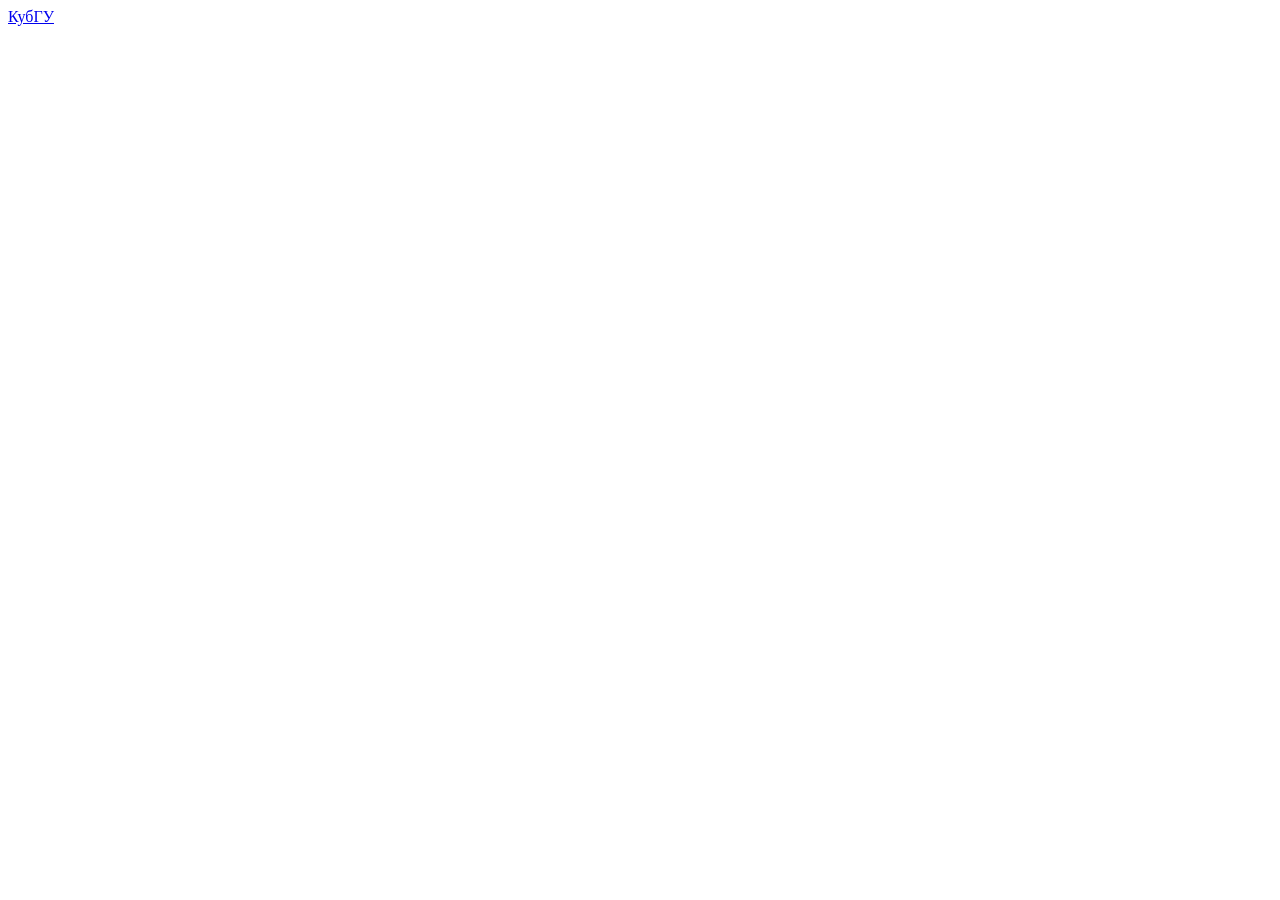
==== index.html @ 78f4106e "Add files via upload" ====
<!DOCTYPE html>
<html lang="en">
<head>
    <meta charset="UTF-8">
    <title>Title</title>
</head>
<body>
<a href="https://www.kubsu.ru/" title="Официальный сайтКубанского государственного университета">КубГУ</a>
</body>
</html>
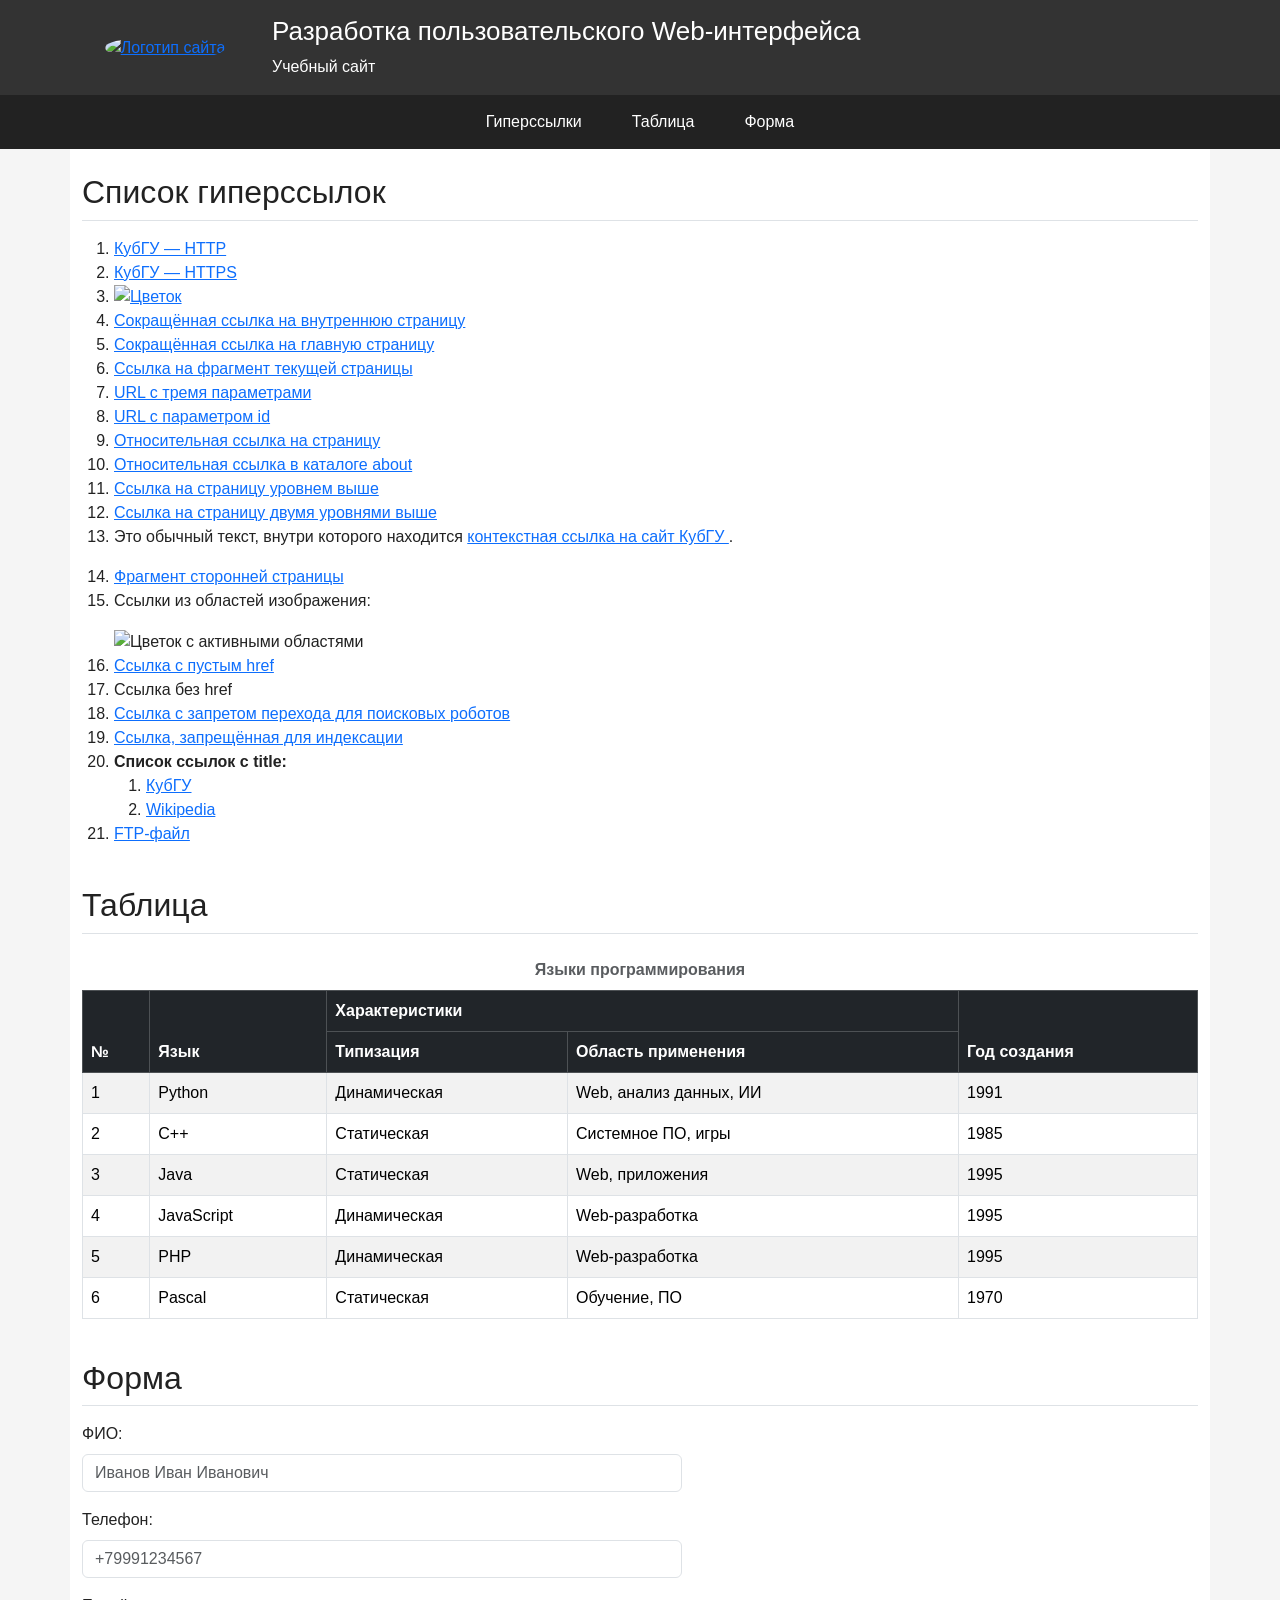
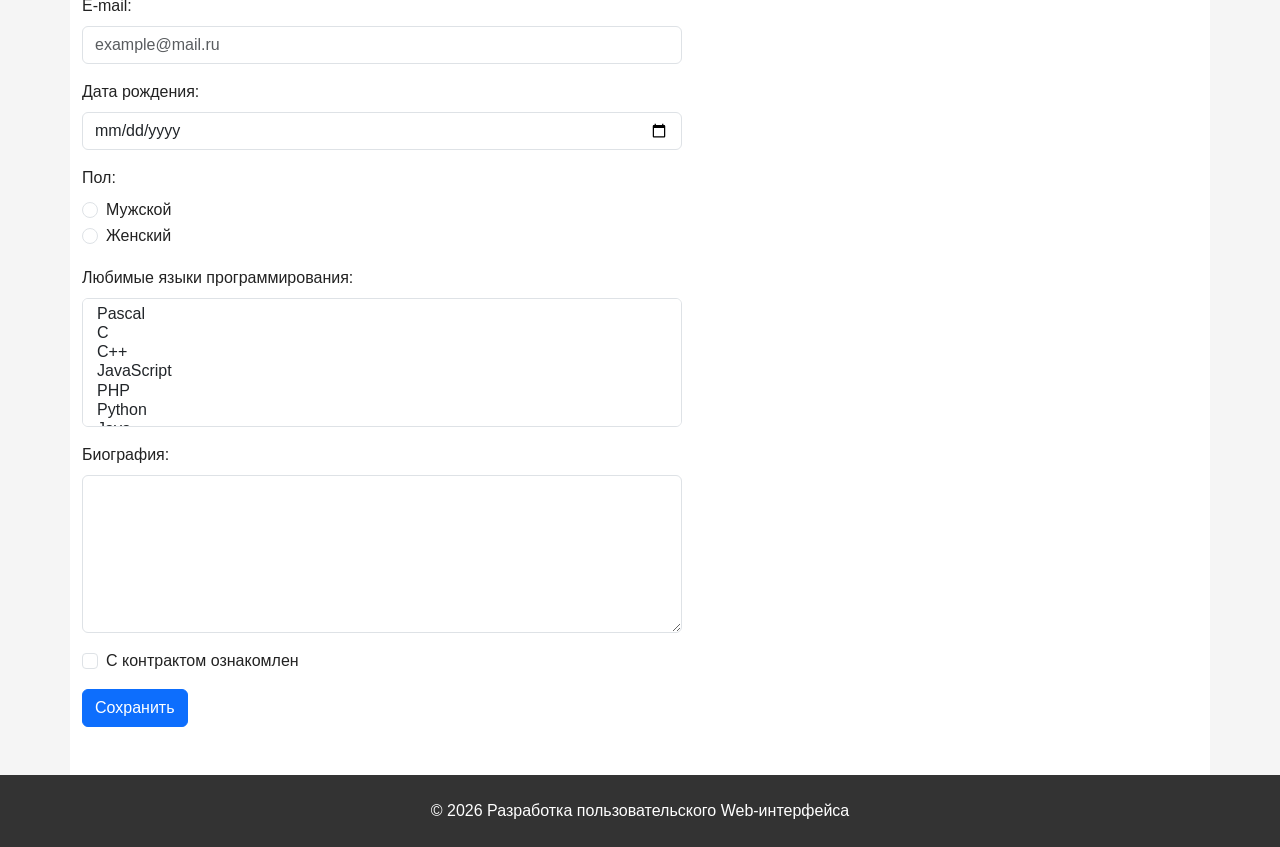
==== commit 32337b1a: "index.html" ====
--- a/index.html
+++ b/index.html
@@ -1,10 +1,576 @@
 <!DOCTYPE html>
-<html lang="en">
+<html lang="ru">
 <head>
     <meta charset="UTF-8">
-    <title>Title</title>
+    <meta name="viewport" content="width=device-width, initial-scale=1.0">
+    <meta name="description" content="Учебная страница по разработке пользовательского Web-интерфейса">
+    <title>Разработка пользовательского Web-интерфейса</title>
+
+    <!-- Bootstrap -->
+    <link
+        href="https://cdn.jsdelivr.net/npm/bootstrap@5.3.3/dist/css/bootstrap.min.css"
+        rel="stylesheet">
+
+    <!-- Собственные стили -->
+    <link rel="stylesheet" href="style.css">
 </head>
+
 <body>
-<a href="https://www.kubsu.ru/" title="Официальный сайтКубанского государственного университета">КубГУ</a>
+
+<header class="site-header">
+    <div class="container py-3">
+        <div class="row align-items-center">
+            <div class="col-12 col-md-2 text-center">
+                <a href="/">
+                    <img
+                        src="ozero.jpg"
+                        alt="Логотип сайта"
+                        class="logo img-fluid rounded-circle">
+                </a>
+            </div>
+
+            <div class="col-12 col-md-10 text-center text-md-start mt-3 mt-md-0">
+                <h1 class="mb-2">Разработка пользовательского Web-интерфейса</h1>
+                <p class="mb-0">Учебный сайт</p>
+            </div>
+        </div>
+    </div>
+</header>
+
+
+<nav class="site-nav" aria-label="Основная навигация">
+    <div class="container">
+        <ul class="nav flex-column flex-md-row justify-content-center">
+            <li class="nav-item">
+                <a class="nav-link text-center" href="#links">Гиперссылки</a>
+            </li>
+            <li class="nav-item">
+                <a class="nav-link text-center" href="#table">Таблица</a>
+            </li>
+            <li class="nav-item">
+                <a class="nav-link text-center" href="#form">Форма</a>
+            </li>
+        </ul>
+    </div>
+</nav>
+
+
+<main class="container py-4">
+    <div class="row">
+
+        <!--
+            В HTML ссылки идут ПЕРЕД таблицей.
+            На мобильном устройстве таблица отображается первой
+            благодаря Bootstrap order.
+        -->
+
+        <!-- Список ссылок -->
+        <section
+            id="links"
+            class="col-12 order-2 order-md-1 mb-4">
+
+            <h2 class="border-bottom pb-2 mb-3">
+                Список гиперссылок
+            </h2>
+
+            <ol>
+
+                <!-- 1 -->
+                <li>
+                    <a href="http://kubsu.ru/">
+                        КубГУ — HTTP
+                    </a>
+                </li>
+
+                <!-- 2 -->
+                <li>
+                    <a href="https://kubsu.ru/">
+                        КубГУ — HTTPS
+                    </a>
+                </li>
+
+                <!-- 3 -->
+                <li>
+                    <a href="https://kubsu.ru/">
+                        <img
+                            src="persik.jpg"
+                            alt="Цветок"
+                            class="img-fluid image-link">
+                    </a>
+                </li>
+
+                <!-- 4 -->
+                <li>
+                    <a href="/about.html">
+                        Сокращённая ссылка на внутреннюю страницу
+                    </a>
+                </li>
+
+                <!-- 5 -->
+                <li>
+                    <a href="/">
+                        Сокращённая ссылка на главную страницу
+                    </a>
+                </li>
+
+                <!-- 6 -->
+                <li>
+                    <a href="#form">
+                        Ссылка на фрагмент текущей страницы
+                    </a>
+                </li>
+
+                <!-- 7 -->
+                <li>
+                    <a href="https://example.com/?name=Matvey&amp;group=PI11&amp;year=2026">
+                        URL с тремя параметрами
+                    </a>
+                </li>
+
+                <!-- 8 -->
+                <li>
+                    <a href="https://example.com/?id=123">
+                        URL с параметром id
+                    </a>
+                </li>
+
+                <!-- 9 -->
+                <li>
+                    <a href="page.html">
+                        Относительная ссылка на страницу
+                    </a>
+                </li>
+
+                <!-- 10 -->
+                <li>
+                    <a href="about/about.html">
+                        Относительная ссылка в каталоге about
+                    </a>
+                </li>
+
+                <!-- 11 -->
+                <li>
+                    <a href="../page.html">
+                        Ссылка на страницу уровнем выше
+                    </a>
+                </li>
+
+                <!-- 12 -->
+                <li>
+                    <a href="../../page.html">
+                        Ссылка на страницу двумя уровнями выше
+                    </a>
+                </li>
+
+                <!-- 13 -->
+                <li>
+                    <p>
+                        Это обычный текст, внутри которого находится
+                        <a href="https://kubsu.ru/">
+                            контекстная ссылка на сайт КубГУ
+                        </a>.
+                    </p>
+                </li>
+
+                <!-- 14 -->
+                <li>
+                    <a href="https://ru.wikipedia.org/wiki/HTML#История">
+                        Фрагмент сторонней страницы
+                    </a>
+                </li>
+
+                <!-- 15 -->
+                <li>
+                    <p>Ссылки из областей изображения:</p>
+
+                    <img
+                        src="flower.jpg"
+                        alt="Цветок с активными областями"
+                        class="img-fluid image-map"
+                        usemap="#flower-map">
+
+                    <map name="flower-map">
+                        <area
+                            shape="rect"
+                            coords="109,117,234,273"
+                            href="https://kubsu.ru/"
+                            alt="КубГУ">
+
+                        <area
+                            shape="circle"
+                            coords="297,203,70"
+                            href="https://www.wikipedia.org/"
+                            alt="Wikipedia">
+                    </map>
+                </li>
+
+                <!-- 16 -->
+                <li>
+                    <a href="">
+                        Ссылка с пустым href
+                    </a>
+                </li>
+
+                <!-- 17 -->
+                <li>
+                    <a>
+                        Ссылка без href
+                    </a>
+                </li>
+
+                <!-- 18 -->
+                <li>
+                    <a
+                        href="https://example.com/"
+                        rel="nofollow">
+                        Ссылка с запретом перехода для поисковых роботов
+                    </a>
+                </li>
+
+                <!-- 19 -->
+                <li>
+                    <a
+                        href="https://example.com/"
+                        rel="nofollow">
+                        Ссылка, запрещённая для индексации
+                    </a>
+                </li>
+
+                <!-- 20 -->
+                <li>
+                    <strong>Список ссылок с title:</strong>
+
+                    <ol title="Дополнительные ссылки">
+                        <li>
+                            <a
+                                href="https://kubsu.ru/"
+                                title="Официальный сайт КубГУ">
+                                КубГУ
+                            </a>
+                        </li>
+
+                        <li>
+                            <a
+                                href="https://www.wikipedia.org/"
+                                title="Энциклопедия Wikipedia">
+                                Wikipedia
+                            </a>
+                        </li>
+                    </ol>
+                </li>
+
+                <!-- 21 -->
+                <li>
+                    <a href="ftp://example.com/file.txt">
+                        FTP-файл
+                    </a>
+                </li>
+
+            </ol>
+        </section>
+
+
+        <!-- Таблица -->
+        <section
+            id="table"
+            class="col-12 order-1 order-md-2 mb-4">
+
+            <h2 class="border-bottom pb-2 mb-3">
+                Таблица
+            </h2>
+
+            <div class="table-responsive">
+                <table class="table table-bordered table-striped align-middle">
+                    <caption class="caption-top text-center fw-bold">
+                        Языки программирования
+                    </caption>
+
+                    <thead class="table-dark">
+                        <tr>
+                            <th rowspan="2" scope="col">№</th>
+                            <th rowspan="2" scope="col">Язык</th>
+                            <th colspan="2" scope="colgroup">
+                                Характеристики
+                            </th>
+                            <th rowspan="2" scope="col">
+                                Год создания
+                            </th>
+                        </tr>
+
+                        <tr>
+                            <th scope="col">Типизация</th>
+                            <th scope="col">Область применения</th>
+                        </tr>
+                    </thead>
+
+                    <tbody>
+                        <tr>
+                            <td>1</td>
+                            <td>Python</td>
+                            <td>Динамическая</td>
+                            <td>Web, анализ данных, ИИ</td>
+                            <td>1991</td>
+                        </tr>
+
+                        <tr>
+                            <td>2</td>
+                            <td>C++</td>
+                            <td>Статическая</td>
+                            <td>Системное ПО, игры</td>
+                            <td>1985</td>
+                        </tr>
+
+                        <tr>
+                            <td>3</td>
+                            <td>Java</td>
+                            <td>Статическая</td>
+                            <td>Web, приложения</td>
+                            <td>1995</td>
+                        </tr>
+
+                        <tr>
+                            <td>4</td>
+                            <td>JavaScript</td>
+                            <td>Динамическая</td>
+                            <td>Web-разработка</td>
+                            <td>1995</td>
+                        </tr>
+
+                        <tr>
+                            <td>5</td>
+                            <td>PHP</td>
+                            <td>Динамическая</td>
+                            <td>Web-разработка</td>
+                            <td>1995</td>
+                        </tr>
+
+                        <tr>
+                            <td>6</td>
+                            <td>Pascal</td>
+                            <td>Статическая</td>
+                            <td>Обучение, ПО</td>
+                            <td>1970</td>
+                        </tr>
+                    </tbody>
+                </table>
+            </div>
+        </section>
+
+
+        <!-- Форма -->
+        <section
+            id="form"
+            class="col-12 order-3 mb-4">
+
+            <h2 class="border-bottom pb-2 mb-3">
+                Форма
+            </h2>
+
+            <form action="#" method="post">
+
+                <!-- ФИО -->
+                <div class="mb-3">
+                    <label for="fullname" class="form-label">
+                        ФИО:
+                    </label>
+
+                    <input
+                        type="text"
+                        class="form-control"
+                        id="fullname"
+                        name="fullname"
+                        pattern="[А-Яа-яЁё]+ [А-Яа-яЁё]+ [А-Яа-яЁё]+"
+                        title="Введите Фамилию Имя Отчество"
+                        placeholder="Иванов Иван Иванович"
+                        required>
+                </div>
+
+
+                <!-- Телефон -->
+                <div class="mb-3">
+                    <label for="phone" class="form-label">
+                        Телефон:
+                    </label>
+
+                    <input
+                        type="tel"
+                        class="form-control"
+                        id="phone"
+                        name="phone"
+                        pattern="\+[0-9]{11}"
+                        title="Введите номер в формате +79991234567"
+                        placeholder="+79991234567"
+                        required>
+                </div>
+
+
+                <!-- Email -->
+                <div class="mb-3">
+                    <label for="email" class="form-label">
+                        E-mail:
+                    </label>
+
+                    <input
+                        type="email"
+                        class="form-control"
+                        id="email"
+                        name="email"
+                        pattern="[a-zA-Z0-9.!#$%&amp;'*+/=?^_`{|}~-]+@[a-zA-Z0-9-]+(\.[a-zA-Z0-9-]+)+"
+                        title="Введите корректный e-mail"
+                        placeholder="example@mail.ru"
+                        required>
+                </div>
+
+
+                <!-- Дата рождения -->
+                <div class="mb-3">
+                    <label for="birthdate" class="form-label">
+                        Дата рождения:
+                    </label>
+
+                    <input
+                        type="date"
+                        class="form-control"
+                        id="birthdate"
+                        name="birthdate"
+                        required>
+                </div>
+
+
+                <!-- Пол -->
+                <fieldset class="mb-3">
+                    <legend class="fs-6">
+                        Пол:
+                    </legend>
+
+                    <div class="form-check">
+                        <input
+                            class="form-check-input"
+                            type="radio"
+                            id="male"
+                            name="gender"
+                            value="male"
+                            required>
+
+                        <label class="form-check-label" for="male">
+                            Мужской
+                        </label>
+                    </div>
+
+                    <div class="form-check">
+                        <input
+                            class="form-check-input"
+                            type="radio"
+                            id="female"
+                            name="gender"
+                            value="female">
+
+                        <label class="form-check-label" for="female">
+                            Женский
+                        </label>
+                    </div>
+                </fieldset>
+
+
+                <!-- Языки программирования -->
+                <div class="mb-3">
+                    <label for="languages" class="form-label">
+                        Любимые языки программирования:
+                    </label>
+
+                    <select
+                        class="form-select"
+                        id="languages"
+                        name="languages[]"
+                        multiple
+                        size="6"
+                        required>
+
+                        <option value="pascal">Pascal</option>
+                        <option value="c">C</option>
+                        <option value="cpp">C++</option>
+                        <option value="javascript">JavaScript</option>
+                        <option value="php">PHP</option>
+                        <option value="python">Python</option>
+                        <option value="java">Java</option>
+                        <option value="haskel">Haskel</option>
+                        <option value="clojure">Clojure</option>
+                        <option value="prolog">Prolog</option>
+                        <option value="scala">Scala</option>
+                    </select>
+                </div>
+
+
+                <!-- Биография -->
+                <div class="mb-3">
+                    <label for="biography" class="form-label">
+                        Биография:
+                    </label>
+
+                    <textarea
+                        class="form-control"
+                        id="biography"
+                        name="biography"
+                        rows="6"></textarea>
+                </div>
+
+
+                <!-- Согласие -->
+                <div class="form-check mb-3">
+                    <input
+                        class="form-check-input"
+                        type="checkbox"
+                        id="contract"
+                        name="contract"
+                        required>
+
+                    <label
+                        class="form-check-label"
+                        for="contract">
+                        С контрактом ознакомлен
+                    </label>
+                </div>
+
+
+                <!-- Кнопка -->
+                <button
+                    type="submit"
+                    class="btn btn-primary">
+                    Сохранить
+                </button>
+
+            </form>
+        </section>
+
+    </div>
+</main>
+
+
+<footer class="site-footer">
+    <div class="container py-4">
+        <p class="mb-0 text-center">
+            &copy; 2026 Разработка пользовательского Web-интерфейса
+        </p>
+    </div>
+</footer>
+
+
+<!-- Bootstrap JavaScript -->
+<script
+    src="https://cdn.jsdelivr.net/npm/bootstrap@5.3.3/dist/js/bootstrap.bundle.min.js">
+</script>
+
+<!-- Запрет даты рождения в будущем -->
+<script>
+    const birthdate = document.getElementById("birthdate");
+
+    const today = new Date();
+    const year = today.getFullYear();
+    const month = String(today.getMonth() + 1).padStart(2, "0");
+    const day = String(today.getDate()).padStart(2, "0");
+
+    birthdate.max = year + "-" + month + "-" + day;
+</script>
+
 </body>
-</html>+</html>
--- a/style.css
+++ b/style.css
@@ -0,0 +1,146 @@
+* {
+    box-sizing: border-box;
+}
+
+body {
+    margin: 0;
+    font-family: Arial, sans-serif;
+    line-height: 1.5;
+    background-color: #f5f5f5;
+    color: #222;
+}
+
+
+/* =========================
+   HEADER
+   ========================= */
+
+.site-header {
+    width: 100%;
+    background-color: #333;
+    color: white;
+}
+
+.logo {
+    width: 80px;
+    height: 80px;
+    object-fit: cover;
+}
+
+
+/* =========================
+   NAVIGATION
+   ========================= */
+
+.site-nav {
+    width: 100%;
+    background-color: #222;
+}
+
+.site-nav .nav-link {
+    color: white;
+}
+
+.site-nav .nav-link:hover,
+.site-nav .nav-link:focus {
+    background-color: #444;
+    color: white;
+}
+
+
+/* =========================
+   MAIN
+   ========================= */
+
+main {
+    background-color: white;
+    min-height: 500px;
+}
+
+
+/* =========================
+   LINKS
+   ========================= */
+
+#links img {
+    max-width: 100%;
+    height: auto;
+}
+
+.image-link {
+    width: 600px;
+    max-width: 100%;
+}
+
+.image-map {
+    width: 600px;
+    max-width: 100%;
+}
+
+
+/* =========================
+   TABLE
+   ========================= */
+
+.table-responsive {
+    width: 100%;
+}
+
+
+/* =========================
+   FORM
+   ========================= */
+
+form {
+    width: 100%;
+}
+
+form .form-control,
+form .form-select {
+    max-width: 600px;
+}
+
+form textarea {
+    resize: vertical;
+}
+
+fieldset {
+    max-width: 600px;
+}
+
+
+/* =========================
+   FOOTER
+   ========================= */
+
+.site-footer {
+    width: 100%;
+    background-color: #333;
+    color: white;
+}
+
+
+/* =========================
+   TABLET / DESKTOP
+   ========================= */
+
+@media (min-width: 768px) {
+
+    .logo {
+        width: 90px;
+        height: 90px;
+    }
+
+    .site-header h1 {
+        font-size: 26px;
+    }
+
+    .site-nav .nav-link {
+        padding: 15px 25px;
+    }
+
+    main {
+        min-height: 600px;
+    }
+
+}
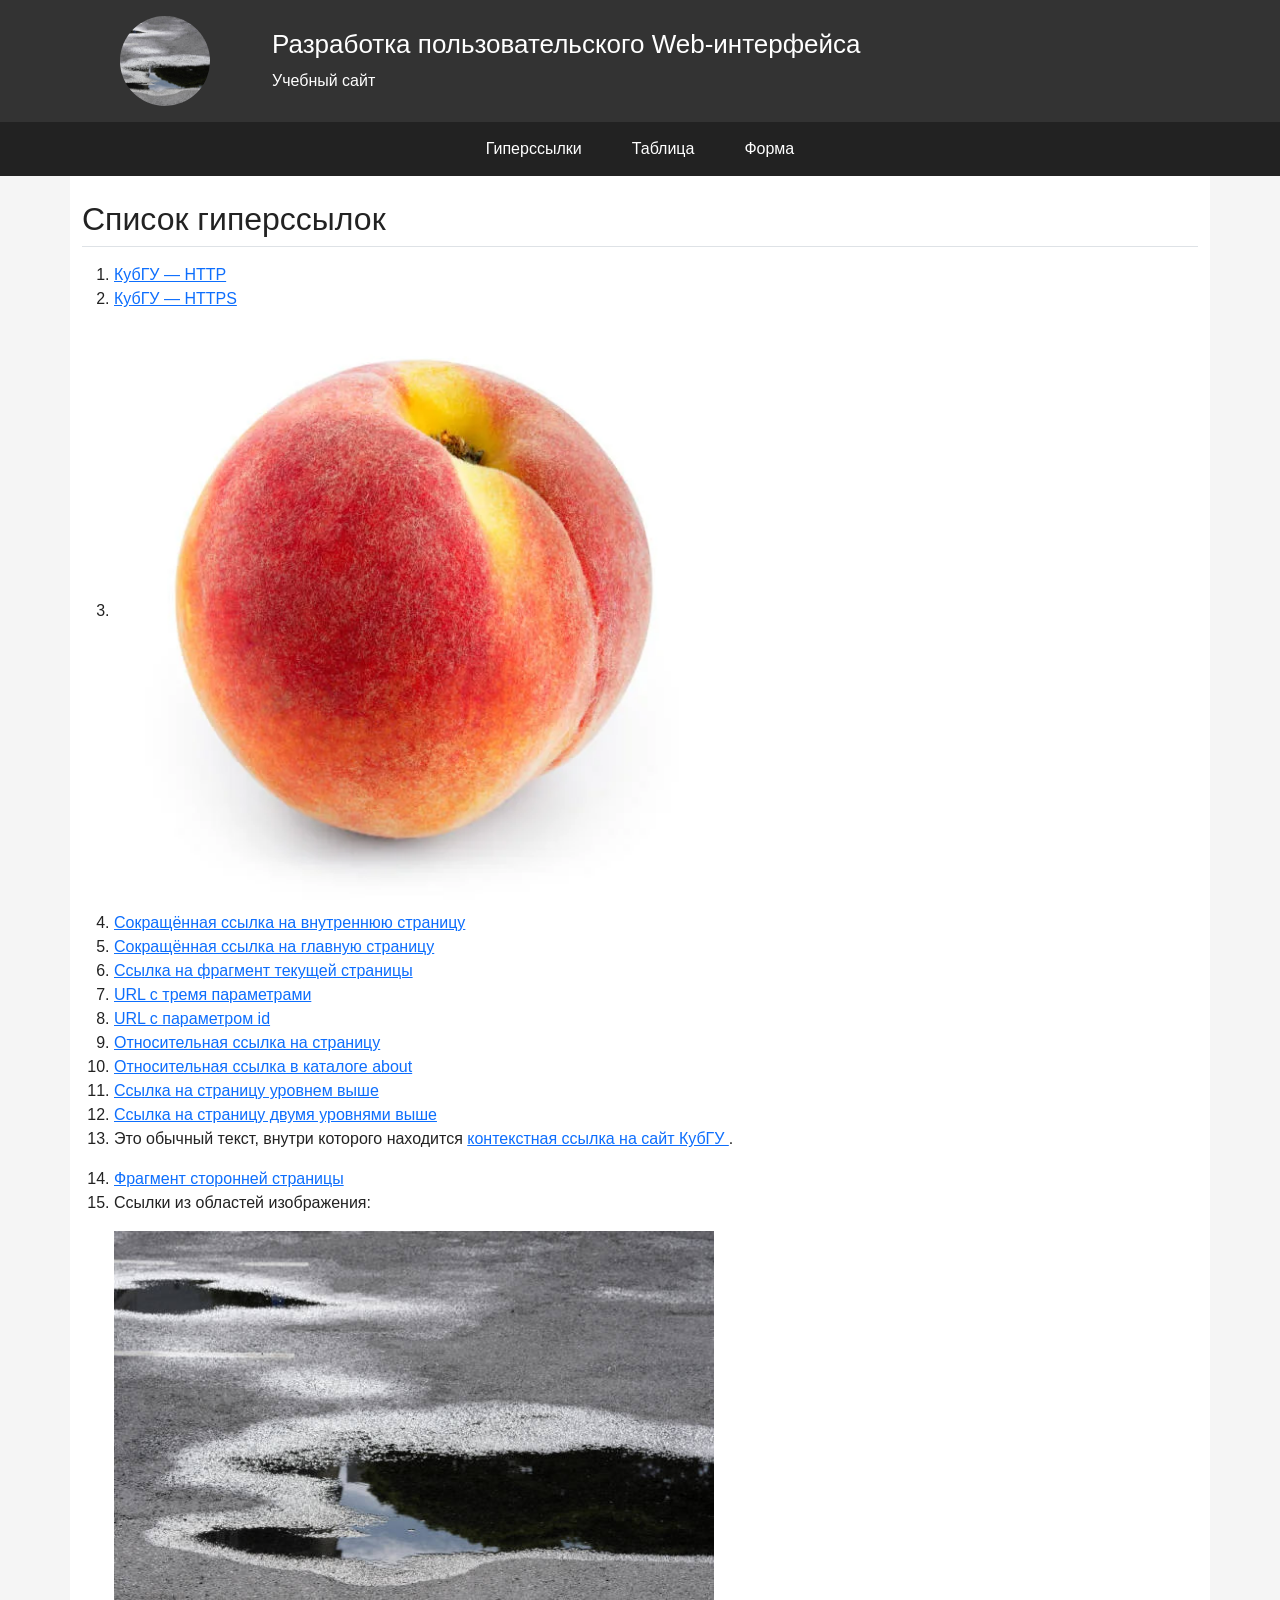
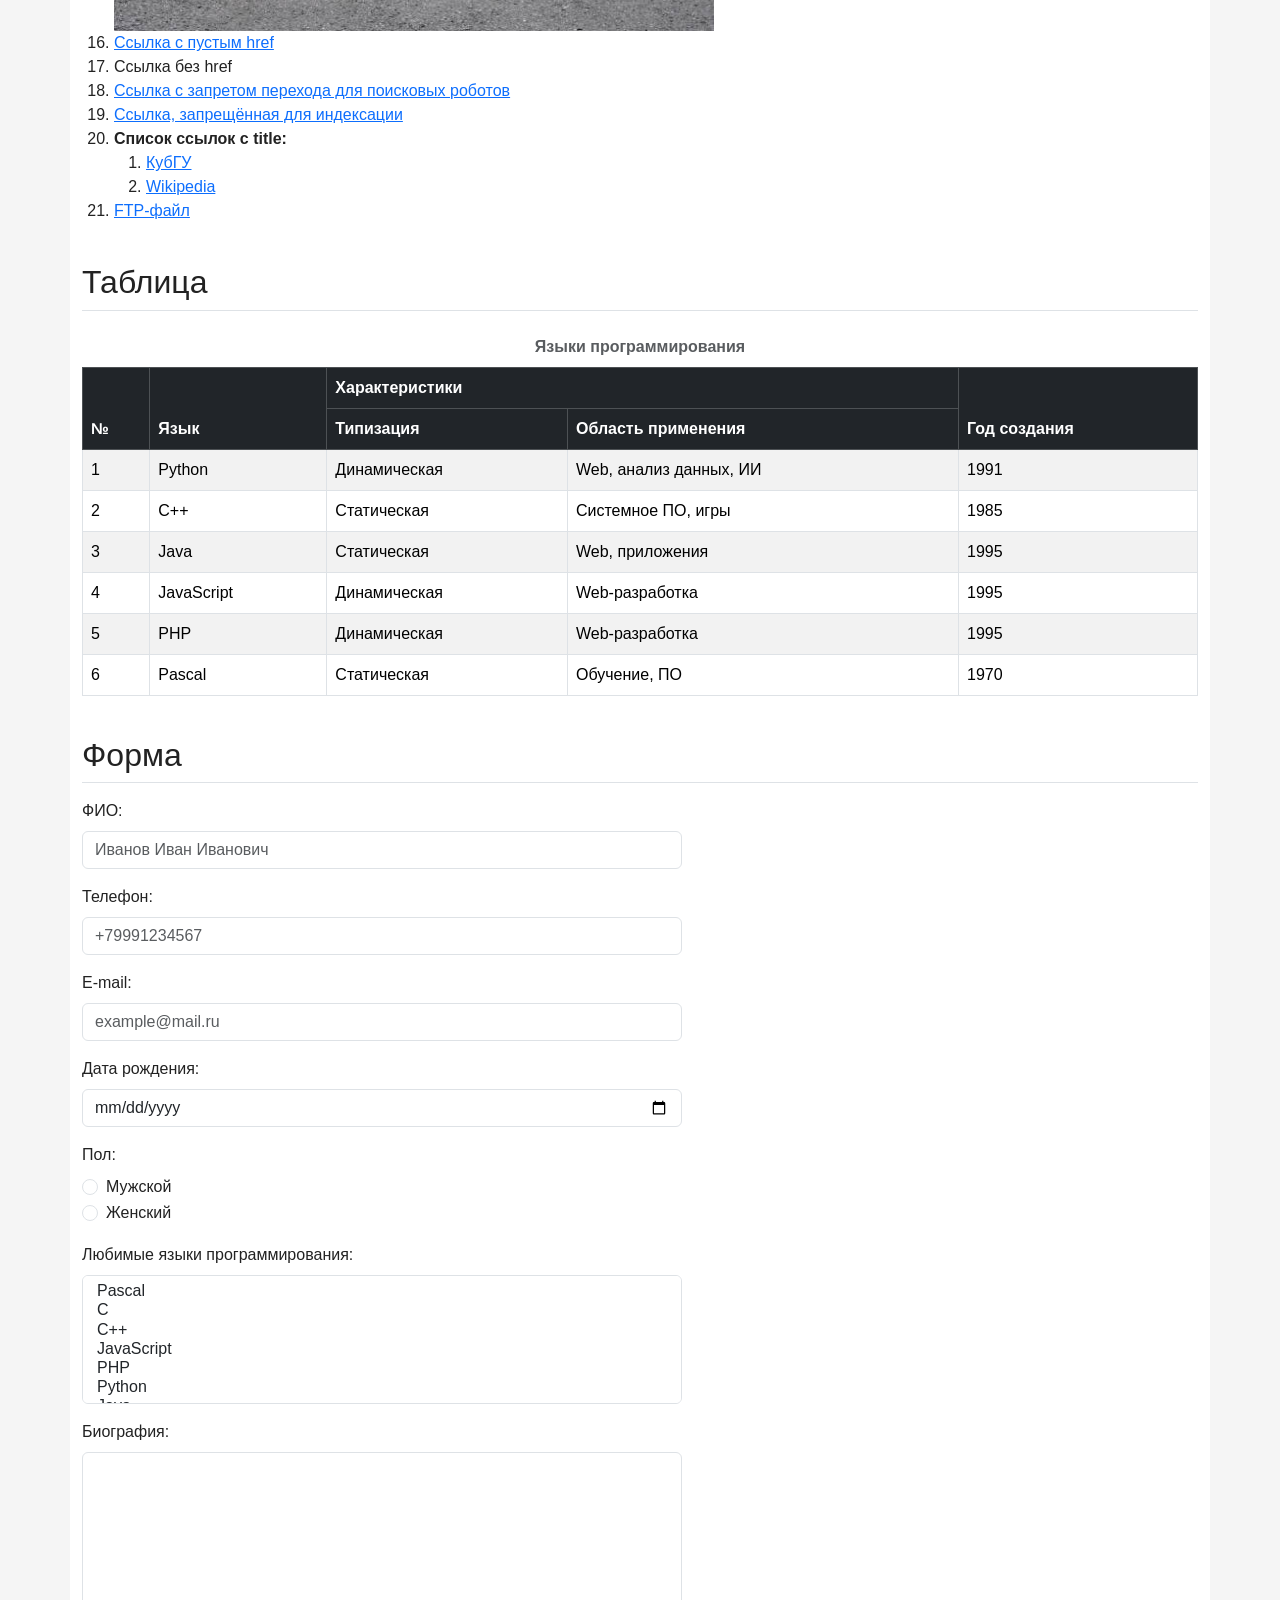
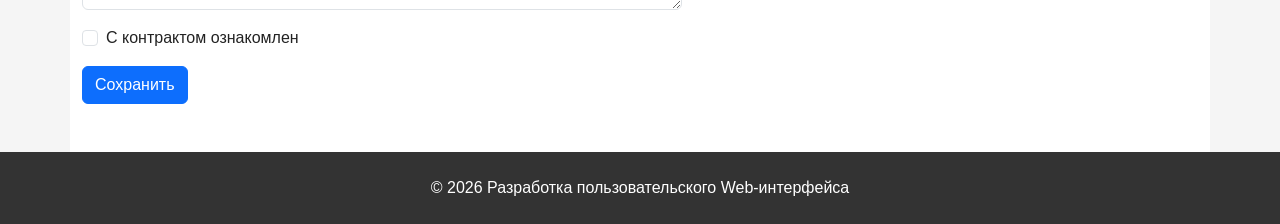
==== commit 117f46cb: "index.html" ====
--- a/index.html
+++ b/index.html
@@ -94,7 +94,7 @@
                     <a href="https://kubsu.ru/">
                         <img
                             src="persik.jpg"
-                            alt="Цветок"
+                            alt="Щавель"
                             class="img-fluid image-link">
                     </a>
                 </li>
@@ -184,8 +184,8 @@
                     <p>Ссылки из областей изображения:</p>
 
                     <img
-                        src="flower.jpg"
-                        alt="Цветок с активными областями"
+                        src="ozero.jpg"
+                        alt="Озеро"
                         class="img-fluid image-map"
                         usemap="#flower-map">
 
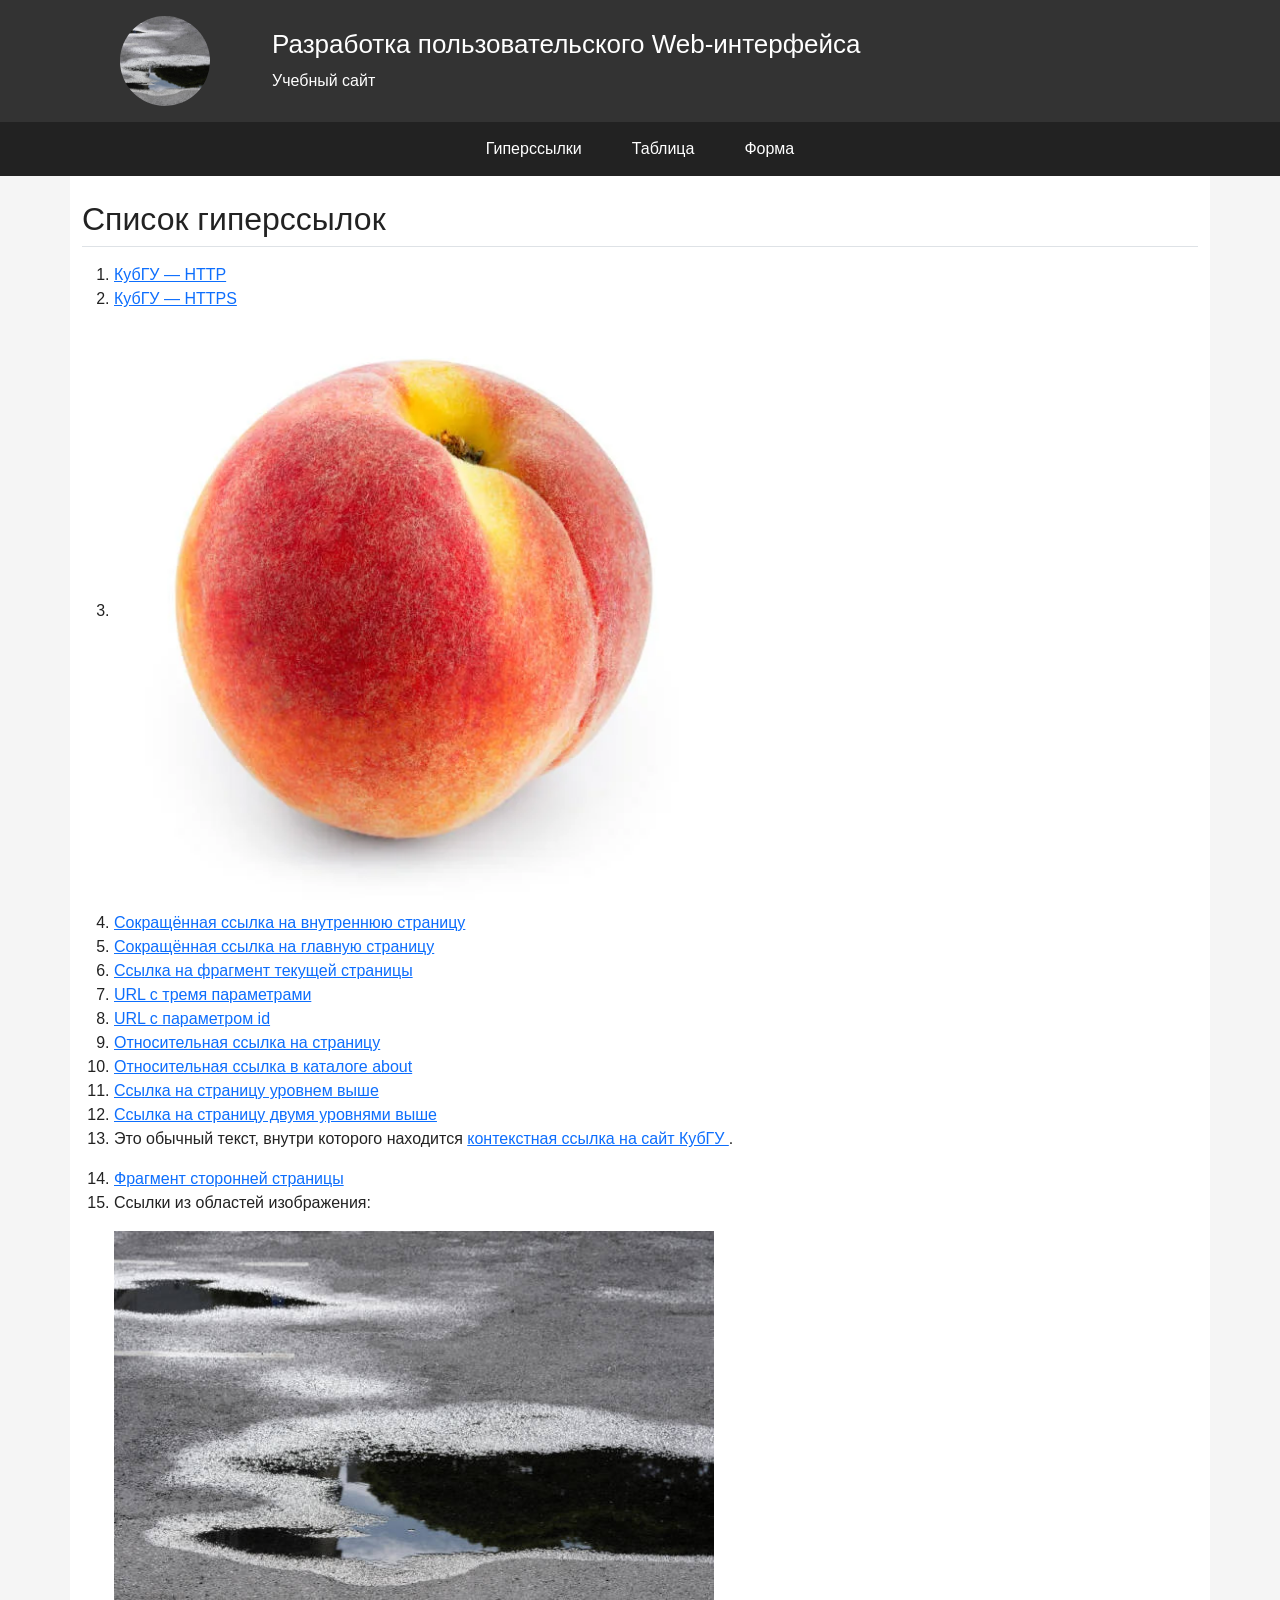
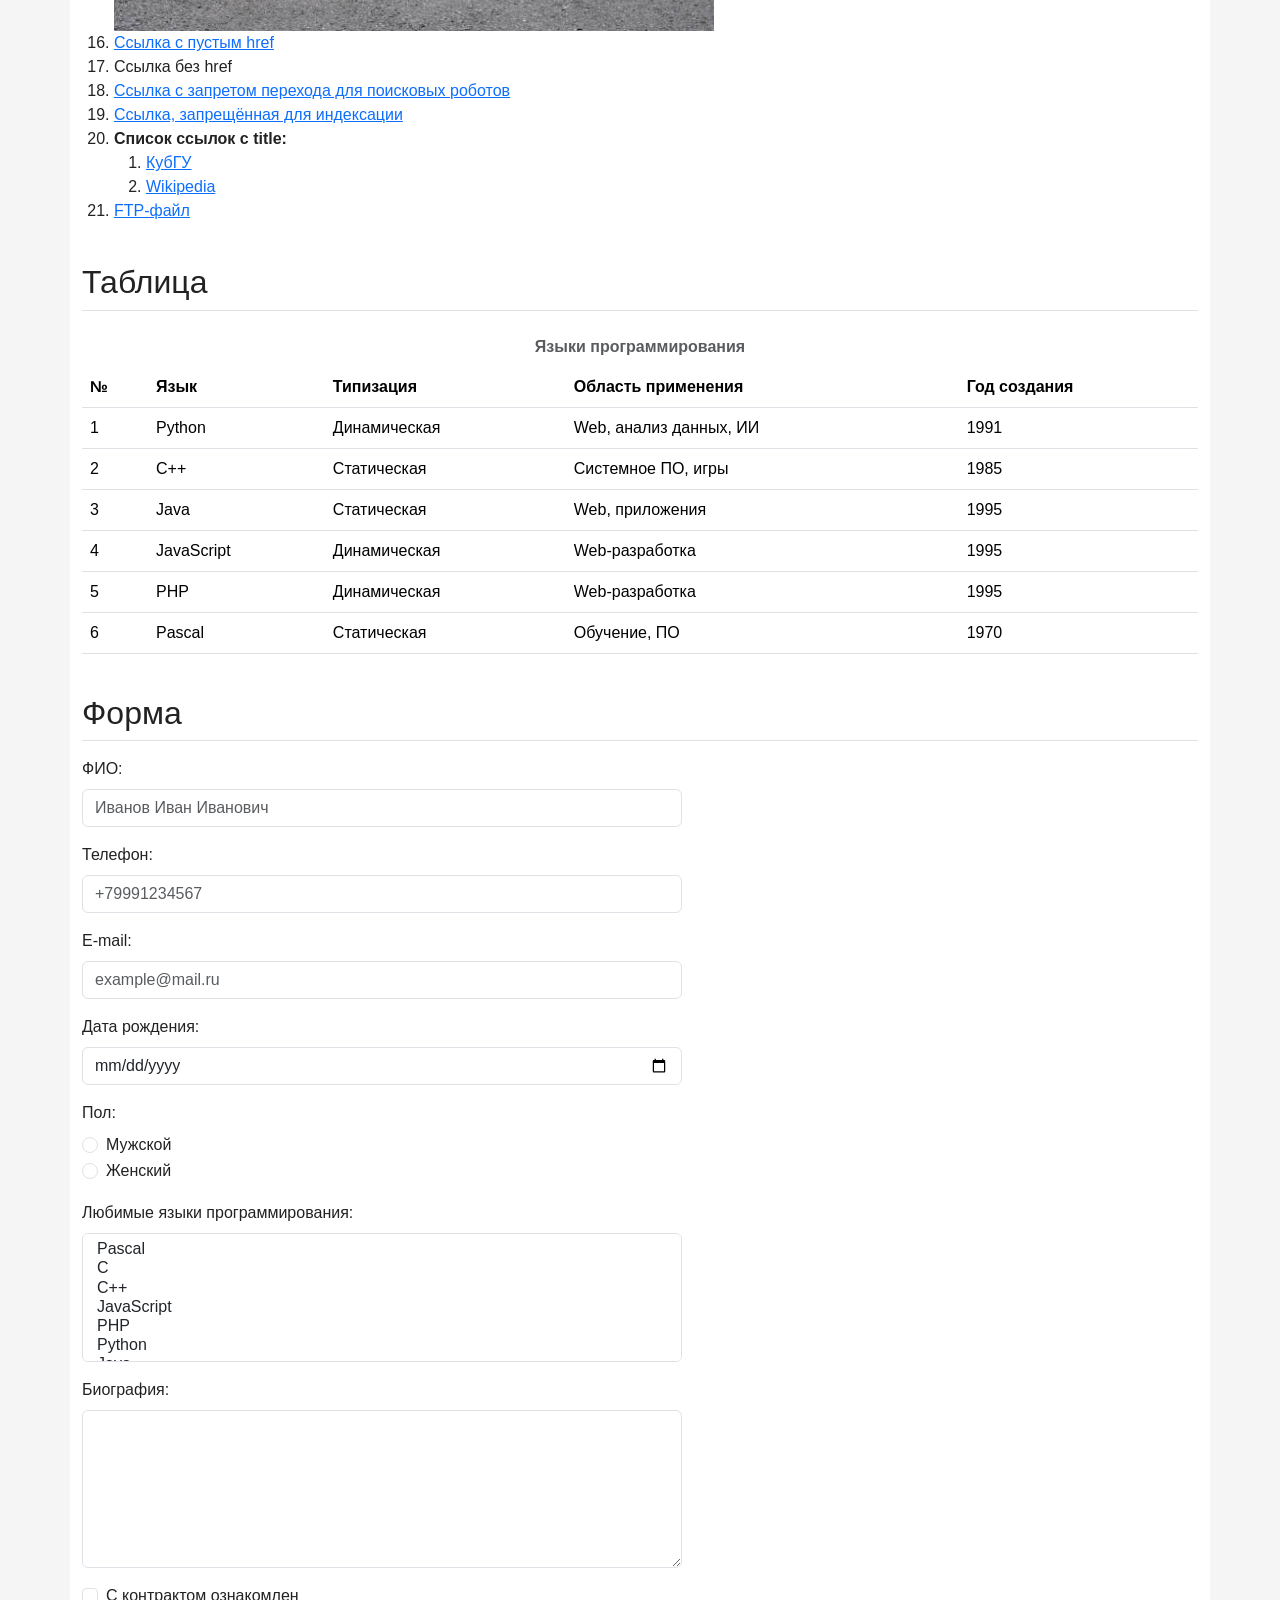
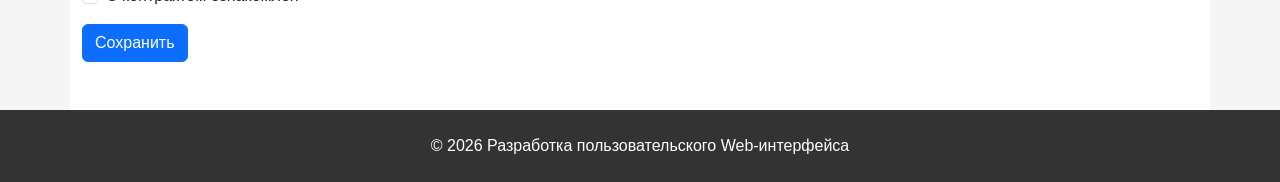
==== commit b1d38149: "index.html" ====
--- a/index.html
+++ b/index.html
@@ -280,79 +280,71 @@
             </h2>
 
             <div class="table-responsive">
-                <table class="table table-bordered table-striped align-middle">
-                    <caption class="caption-top text-center fw-bold">
-                        Языки программирования
-                    </caption>
-
-                    <thead class="table-dark">
-                        <tr>
-                            <th rowspan="2" scope="col">№</th>
-                            <th rowspan="2" scope="col">Язык</th>
-                            <th colspan="2" scope="colgroup">
-                                Характеристики
-                            </th>
-                            <th rowspan="2" scope="col">
-                                Год создания
-                            </th>
-                        </tr>
-
-                        <tr>
-                            <th scope="col">Типизация</th>
-                            <th scope="col">Область применения</th>
-                        </tr>
-                    </thead>
-
-                    <tbody>
-                        <tr>
-                            <td>1</td>
-                            <td>Python</td>
-                            <td>Динамическая</td>
-                            <td>Web, анализ данных, ИИ</td>
-                            <td>1991</td>
-                        </tr>
-
-                        <tr>
-                            <td>2</td>
-                            <td>C++</td>
-                            <td>Статическая</td>
-                            <td>Системное ПО, игры</td>
-                            <td>1985</td>
-                        </tr>
-
-                        <tr>
-                            <td>3</td>
-                            <td>Java</td>
-                            <td>Статическая</td>
-                            <td>Web, приложения</td>
-                            <td>1995</td>
-                        </tr>
-
-                        <tr>
-                            <td>4</td>
-                            <td>JavaScript</td>
-                            <td>Динамическая</td>
-                            <td>Web-разработка</td>
-                            <td>1995</td>
-                        </tr>
-
-                        <tr>
-                            <td>5</td>
-                            <td>PHP</td>
-                            <td>Динамическая</td>
-                            <td>Web-разработка</td>
-                            <td>1995</td>
-                        </tr>
-
-                        <tr>
-                            <td>6</td>
-                            <td>Pascal</td>
-                            <td>Статическая</td>
-                            <td>Обучение, ПО</td>
-                            <td>1970</td>
-                        </tr>
-                    </tbody>
-                </table>
+                <table class="table mobile-table">
+    <caption class="caption-top text-center fw-bold">
+        Языки программирования
+    </caption>
+
+    <thead>
+        <tr>
+            <th scope="col">№</th>
+            <th scope="col">Язык</th>
+            <th scope="col">Типизация</th>
+            <th scope="col">Область применения</th>
+            <th scope="col">Год создания</th>
+        </tr>
+    </thead>
+
+    <tbody>
+        <tr>
+            <td data-label="№">1</td>
+            <td data-label="Язык">Python</td>
+            <td data-label="Типизация">Динамическая</td>
+            <td data-label="Область применения">Web, анализ данных, ИИ</td>
+            <td data-label="Год создания">1991</td>
+        </tr>
+
+        <tr>
+            <td data-label="№">2</td>
+            <td data-label="Язык">C++</td>
+            <td data-label="Типизация">Статическая</td>
+            <td data-label="Область применения">Системное ПО, игры</td>
+            <td data-label="Год создания">1985</td>
+        </tr>
+
+        <tr>
+            <td data-label="№">3</td>
+            <td data-label="Язык">Java</td>
+            <td data-label="Типизация">Статическая</td>
+            <td data-label="Область применения">Web, приложения</td>
+            <td data-label="Год создания">1995</td>
+        </tr>
+
+        <tr>
+            <td data-label="№">4</td>
+            <td data-label="Язык">JavaScript</td>
+            <td data-label="Типизация">Динамическая</td>
+            <td data-label="Область применения">Web-разработка</td>
+            <td data-label="Год создания">1995</td>
+        </tr>
+
+        <tr>
+            <td data-label="№">5</td>
+            <td data-label="Язык">PHP</td>
+            <td data-label="Типизация">Динамическая</td>
+            <td data-label="Область применения">Web-разработка</td>
+            <td data-label="Год создания">1995</td>
+        </tr>
+
+        <tr>
+            <td data-label="№">6</td>
+            <td data-label="Язык">Pascal</td>
+            <td data-label="Типизация">Статическая</td>
+            <td data-label="Область применения">Обучение, ПО</td>
+            <td data-label="Год создания">1970</td>
+        </tr>
+    </tbody>
+</table>
             </div>
         </section>
 
--- a/style.css
+++ b/style.css
@@ -144,3 +144,43 @@
     }
 
 }
+/* Вертикальная таблица на мобильных устройствах */
+@media (max-width: 767.98px) {
+
+    .mobile-table,
+    .mobile-table tbody,
+    .mobile-table tr,
+    .mobile-table td {
+        display: block;
+        width: 100%;
+    }
+
+    .mobile-table thead {
+        display: none;
+    }
+
+    .mobile-table tr {
+        margin-bottom: 20px;
+        border: 1px solid #dee2e6;
+        border-radius: 5px;
+        overflow: hidden;
+    }
+
+    .mobile-table td {
+        text-align: left;
+        border: none;
+        border-bottom: 1px solid #dee2e6;
+        padding: 10px;
+    }
+
+    .mobile-table td:last-child {
+        border-bottom: none;
+    }
+
+    .mobile-table td::before {
+        content: attr(data-label);
+        display: block;
+        font-weight: bold;
+        margin-bottom: 3px;
+    }
+}
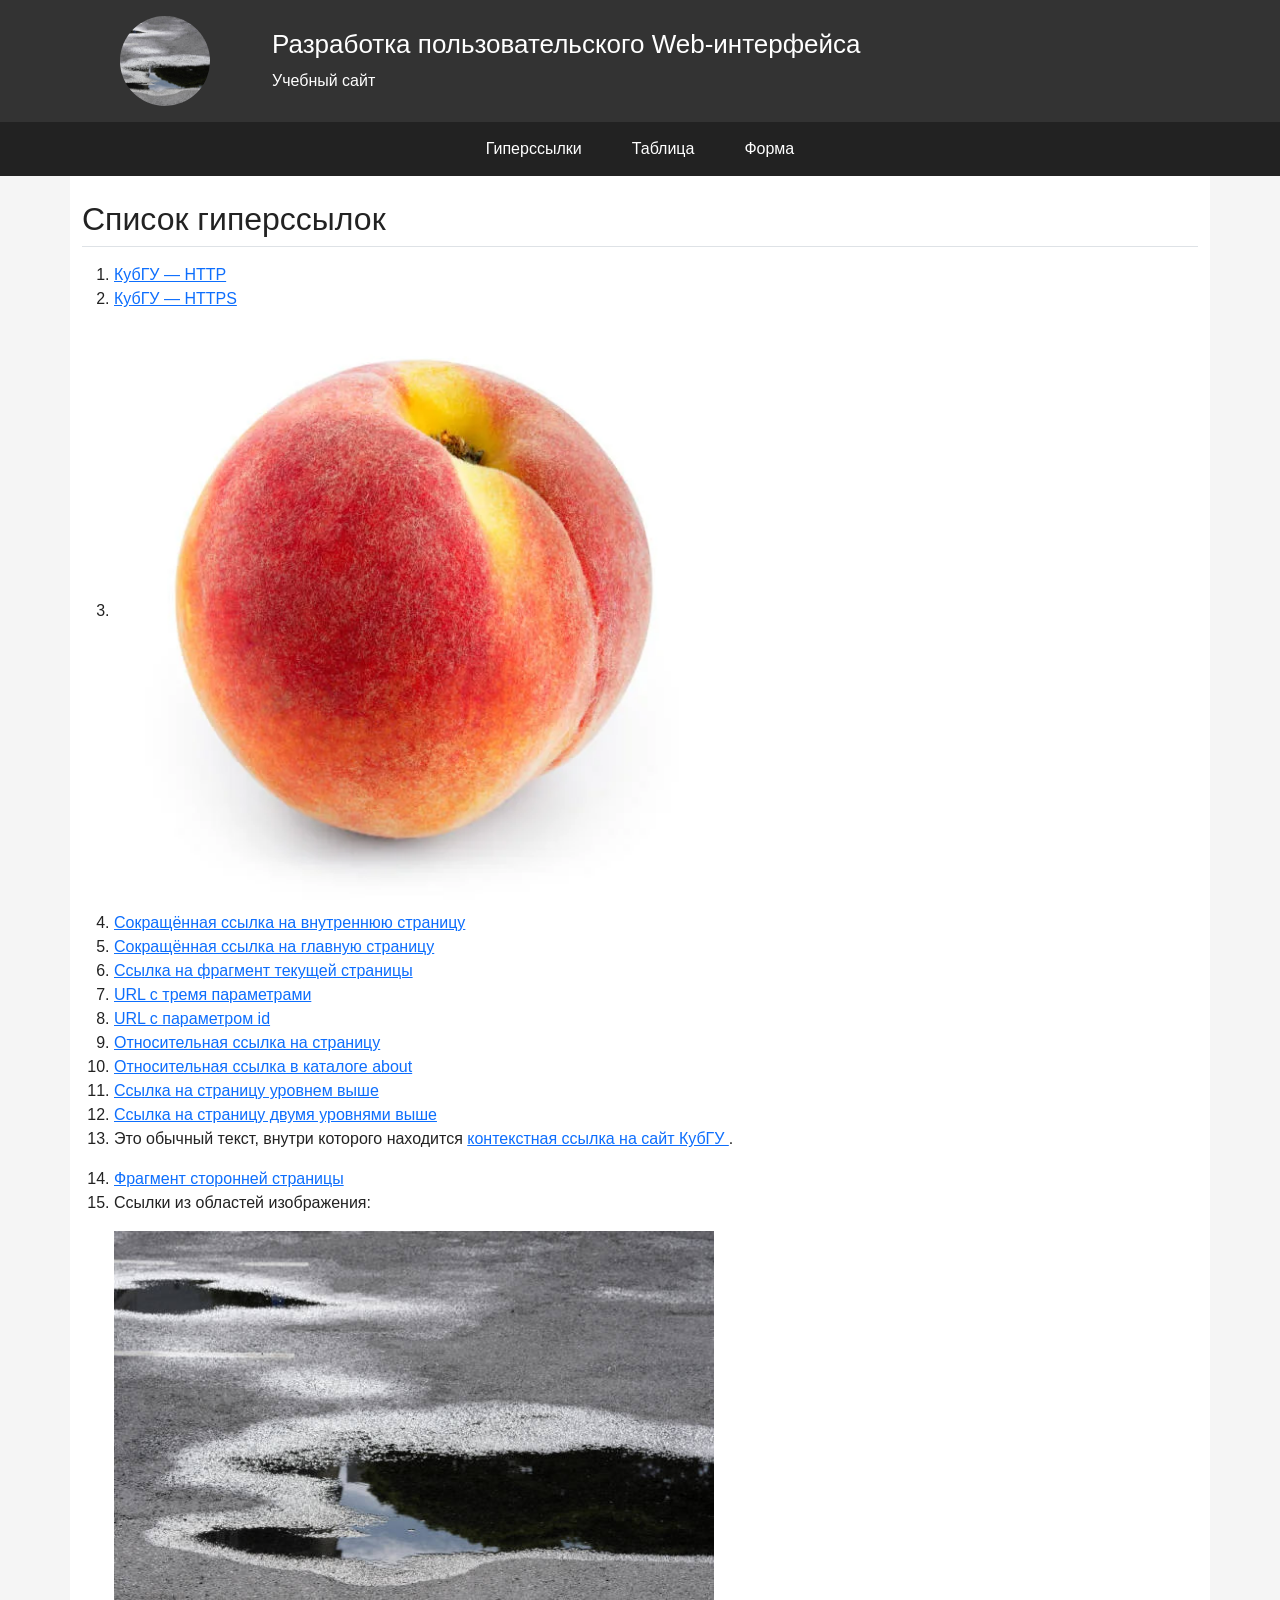
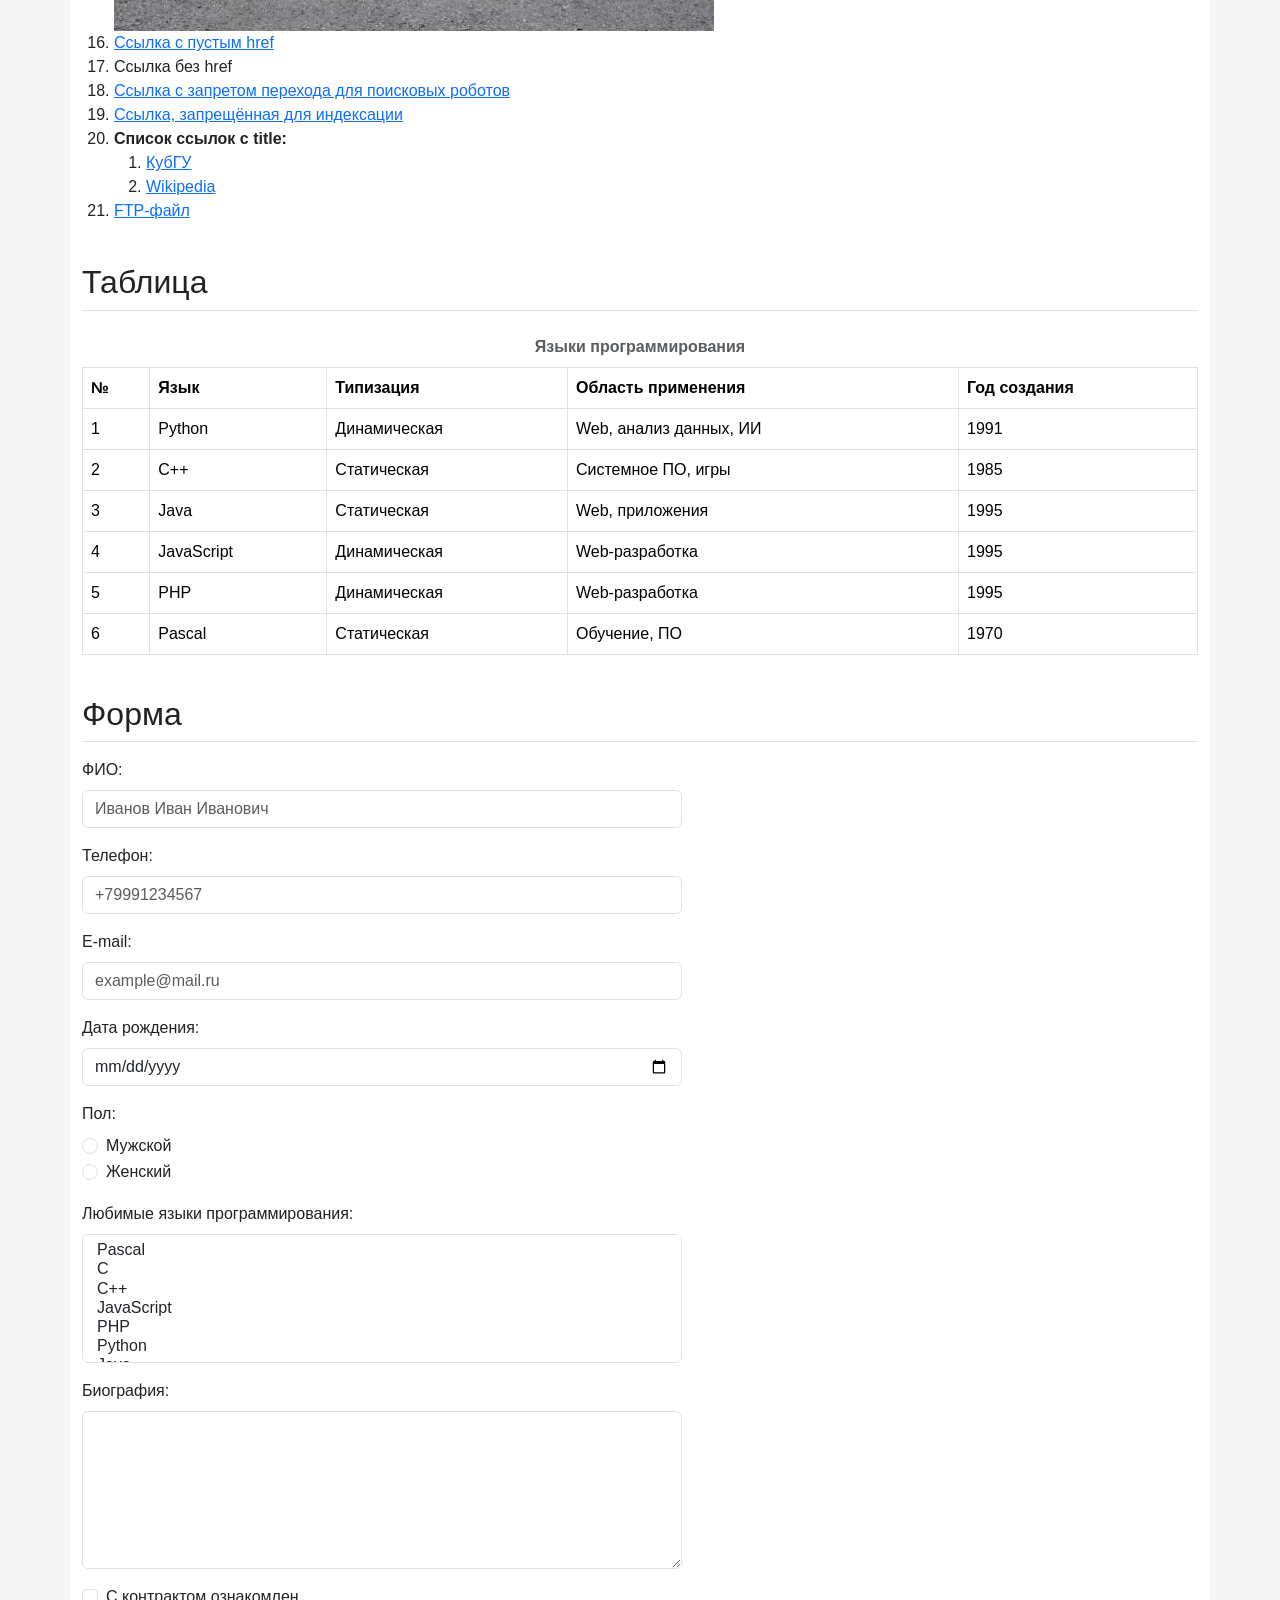
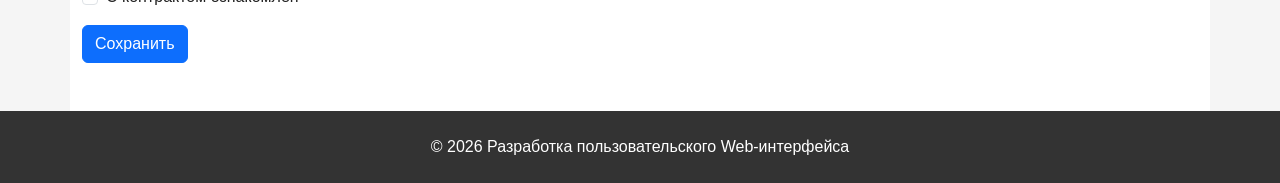
==== commit 66d68699: "index.html" ====
--- a/index.html
+++ b/index.html
@@ -280,68 +280,68 @@
             </h2>
 
             <div class="table-responsive">
-                <table class="table mobile-table">
+                <table class="table table-bordered mobile-table">
     <caption class="caption-top text-center fw-bold">
         Языки программирования
     </caption>
 
     <thead>
         <tr>
-            <th scope="col">№</th>
-            <th scope="col">Язык</th>
-            <th scope="col">Типизация</th>
-            <th scope="col">Область применения</th>
-            <th scope="col">Год создания</th>
+            <th>№</th>
+            <th>Язык</th>
+            <th>Типизация</th>
+            <th>Область применения</th>
+            <th>Год создания</th>
         </tr>
     </thead>
 
     <tbody>
         <tr>
-            <td data-label="№">1</td>
-            <td data-label="Язык">Python</td>
-            <td data-label="Типизация">Динамическая</td>
-            <td data-label="Область применения">Web, анализ данных, ИИ</td>
-            <td data-label="Год создания">1991</td>
-        </tr>
-
-        <tr>
-            <td data-label="№">2</td>
-            <td data-label="Язык">C++</td>
-            <td data-label="Типизация">Статическая</td>
-            <td data-label="Область применения">Системное ПО, игры</td>
-            <td data-label="Год создания">1985</td>
-        </tr>
-
-        <tr>
-            <td data-label="№">3</td>
-            <td data-label="Язык">Java</td>
-            <td data-label="Типизация">Статическая</td>
-            <td data-label="Область применения">Web, приложения</td>
-            <td data-label="Год создания">1995</td>
-        </tr>
-
-        <tr>
-            <td data-label="№">4</td>
-            <td data-label="Язык">JavaScript</td>
-            <td data-label="Типизация">Динамическая</td>
-            <td data-label="Область применения">Web-разработка</td>
-            <td data-label="Год создания">1995</td>
-        </tr>
-
-        <tr>
-            <td data-label="№">5</td>
-            <td data-label="Язык">PHP</td>
-            <td data-label="Типизация">Динамическая</td>
-            <td data-label="Область применения">Web-разработка</td>
-            <td data-label="Год создания">1995</td>
-        </tr>
-
-        <tr>
-            <td data-label="№">6</td>
-            <td data-label="Язык">Pascal</td>
-            <td data-label="Типизация">Статическая</td>
-            <td data-label="Область применения">Обучение, ПО</td>
-            <td data-label="Год создания">1970</td>
+            <td data-title="№">1</td>
+            <td data-title="Язык">Python</td>
+            <td data-title="Типизация">Динамическая</td>
+            <td data-title="Область применения">Web, анализ данных, ИИ</td>
+            <td data-title="Год создания">1991</td>
+        </tr>
+
+        <tr>
+            <td data-title="№">2</td>
+            <td data-title="Язык">C++</td>
+            <td data-title="Типизация">Статическая</td>
+            <td data-title="Область применения">Системное ПО, игры</td>
+            <td data-title="Год создания">1985</td>
+        </tr>
+
+        <tr>
+            <td data-title="№">3</td>
+            <td data-title="Язык">Java</td>
+            <td data-title="Типизация">Статическая</td>
+            <td data-title="Область применения">Web, приложения</td>
+            <td data-title="Год создания">1995</td>
+        </tr>
+
+        <tr>
+            <td data-title="№">4</td>
+            <td data-title="Язык">JavaScript</td>
+            <td data-title="Типизация">Динамическая</td>
+            <td data-title="Область применения">Web-разработка</td>
+            <td data-title="Год создания">1995</td>
+        </tr>
+
+        <tr>
+            <td data-title="№">5</td>
+            <td data-title="Язык">PHP</td>
+            <td data-title="Типизация">Динамическая</td>
+            <td data-title="Область применения">Web-разработка</td>
+            <td data-title="Год создания">1995</td>
+        </tr>
+
+        <tr>
+            <td data-title="№">6</td>
+            <td data-title="Язык">Pascal</td>
+            <td data-title="Типизация">Статическая</td>
+            <td data-title="Область применения">Обучение, ПО</td>
+            <td data-title="Год создания">1970</td>
         </tr>
     </tbody>
 </table>
